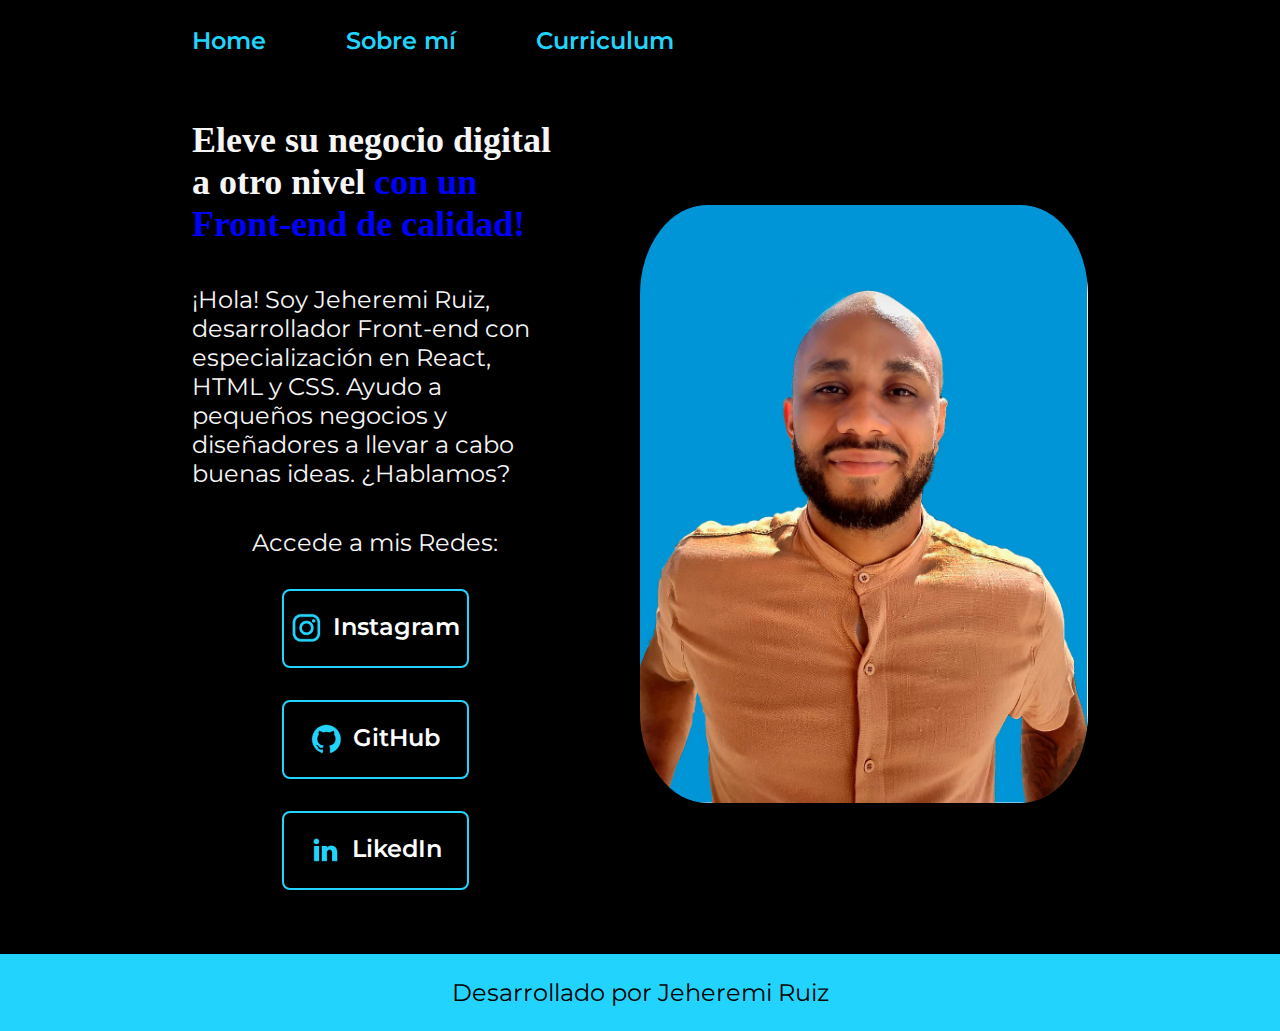
==== index.html @ 9b3455d7 "repositorio de portafolio" ====
<!DOCTYPE html>
<html lang="es">
<head>
    <meta charset="UTF-8">
    <meta name="viewport" content="width=device-width, initial-scale=1.0">
    <link rel="stylesheet" href="./syles/style.css">
    <title>Portafolio</title>
</head>
<body>
    <header class="header">
        <nav class="header_menu">
            <a class="header_menu_link" href="index.html">Home</a>
            <a class="header_menu_link" href="about.html">Sobre mí</a>
            <a class="header_menu_link" href="curriculum.html">Curriculum</a>
        </nav>
    </header>
    <main class="presentacion">
        <section class="presentacion_contenido">
            <h1 class="presentacion_contenido_titulo">Eleve su negocio digital a otro nivel 
                <strong class="titulo-destaque">con un Front-end de calidad!</strong>
            </h1>
            <p class="presentacion_contenido_texto">¡Hola! Soy Jeheremi Ruiz, desarrollador Front-end 
                con especialización en React, HTML y CSS. Ayudo a pequeños negocios y 
                diseñadores a llevar a cabo buenas ideas. ¿Hablamos?
            </p>
            <div class="presentacion_enlaces">
                <h2 class="presentacion_enlaces_subtitulo">Accede a mis Redes:</h2>
                <a class="presentacion_enlaces_link" href="https://www.instagram.com/"><img src="./assets/instagram.png" alt="logo de instagram"> Instagram</a>
                <a class="presentacion_enlaces_link" href="https://github.com/"><img src="./assets/github.png" alt="logo de github"> GitHub</a>
                <a class="presentacion_enlaces_link" href="https://likedin.com/"><img src="./assets/linkedin.png" alt="logo de likedin"> LikedIn</a>
            </div>
        </section>
        
            <img class="imagen" src="liked-perfil.jpeg" alt="imagen de Jeheremi Ruiz, trabajando">
        
        
    </main>
    <footer class="footer">
        <p>Desarrollado por Jeheremi Ruiz</p>
    </footer>

</body>
</html>
---- syles/style.css ----
@import url('https://fonts.googleapis.com/css2?family=Krona+One&family=Montserrat:ital,wght@0,100..900;1,100..900&display=swap');

:root{
    --color-primario: #000000;
    --colo-secundario: #f6f6f6;
    --color-terciario: #22d4fd;
    --color-titulo:blue;
    --color-claro: white;
    --color-oscuro:  #333;

    --fuente-monstserrat:"Montserrat";
    --fuente-krona:"Krona One";
}

*{
    padding: 0;
    margin: 0;
}
body{
    background-color:var(--color-primario);
    color:var(--colo-secundario);
    box-sizing: border-box;
}

.header{
    padding: 2% 0% 0% 15%;
  
    
}

.header_menu{
    display: flex;
    gap: 80px;
  
}

.header_menu_link{
    font-size: 1.5rem;
    font-family:var(--fuente-monstserrat);
    font-weight: 600;
    color: var(--color-terciario);
    text-decoration: none;
   /* background-color: var(--colo-secundario);
    border-radius: 10%;
    padding: 10px;*/
  
}

.titulo-destaque{
    color: var(--color-titulo);
}

 .presentacion{
    display: flex;
    align-items: center;
    justify-content: space-between;
    padding: 5% 15%;
    gap: 82px;

 }

 .presentacion_contenido{
    width: 50%;
    display: flex;
    flex-direction: column;
    gap: 40px;
 }

 .presentacion_contenido_titulo{
    font-size: 2.25rem;
    font-family: var(--feunta-krona);
 }

.presentacion_contenido_texto{
    font-size: 1.5rem;
    font-family: var(--fuente-monstserrat);
}

.presentacion_enlaces{
    display: flex;
    flex-direction: column;
    justify-content: space-between;
    gap: 32px;
    align-items: center;

}

.presentacion_enlaces_link{
    width: 50%;
    background-color: var(--color-primario);
    text-align: center;
    padding: 21.5px 0;
    border-radius: 8px;
    font-size: 1.5rem;;
    font-family: var(--fuente-monstserrat);
    font-weight: 600;
    text-decoration: none;
    color: var(--color-claro);
    border: 2px solid var(--color-terciario);
    display: flex;
    justify-content: center;
    gap: 10px;
}
.presentacion_enlaces_link:hover{
    background-color: var(--color-oscuro);
    padding: 3%;
    border: 2px solid var(--color-terciario);
    cursor: pointer;
}


.presentacion_enlaces_subtitulo{
    font-family: var(--fuente-monstserrat);
    font-size: 1.5rem;;
    font-weight: 400;
}

.footer{
    background-color: var(--color-terciario);
    padding: 24px;
    color:var(--color-primario);
    text-align: center;
    font-family: var(--fuente-monstserrat);
    font-size: 1.5rem;
    font-weight: 400;
    
}

/*curriculo 
*/
.titulo_link{
    color: var(--color-terciario);
}
.imagen{
    max-width: 50%;
    max-height: 50%;
    border-radius: 15%;
}
 @media (max-width: 1200px){
    .header{
        padding: 10%;
    }
    .header_menu{
        justify-content: center;
    }
    .presentacion{

        flex-direction: column-reverse;
        padding: 5%;
    }
    .presentacion_contenido{
        width: auto;
    }
 }
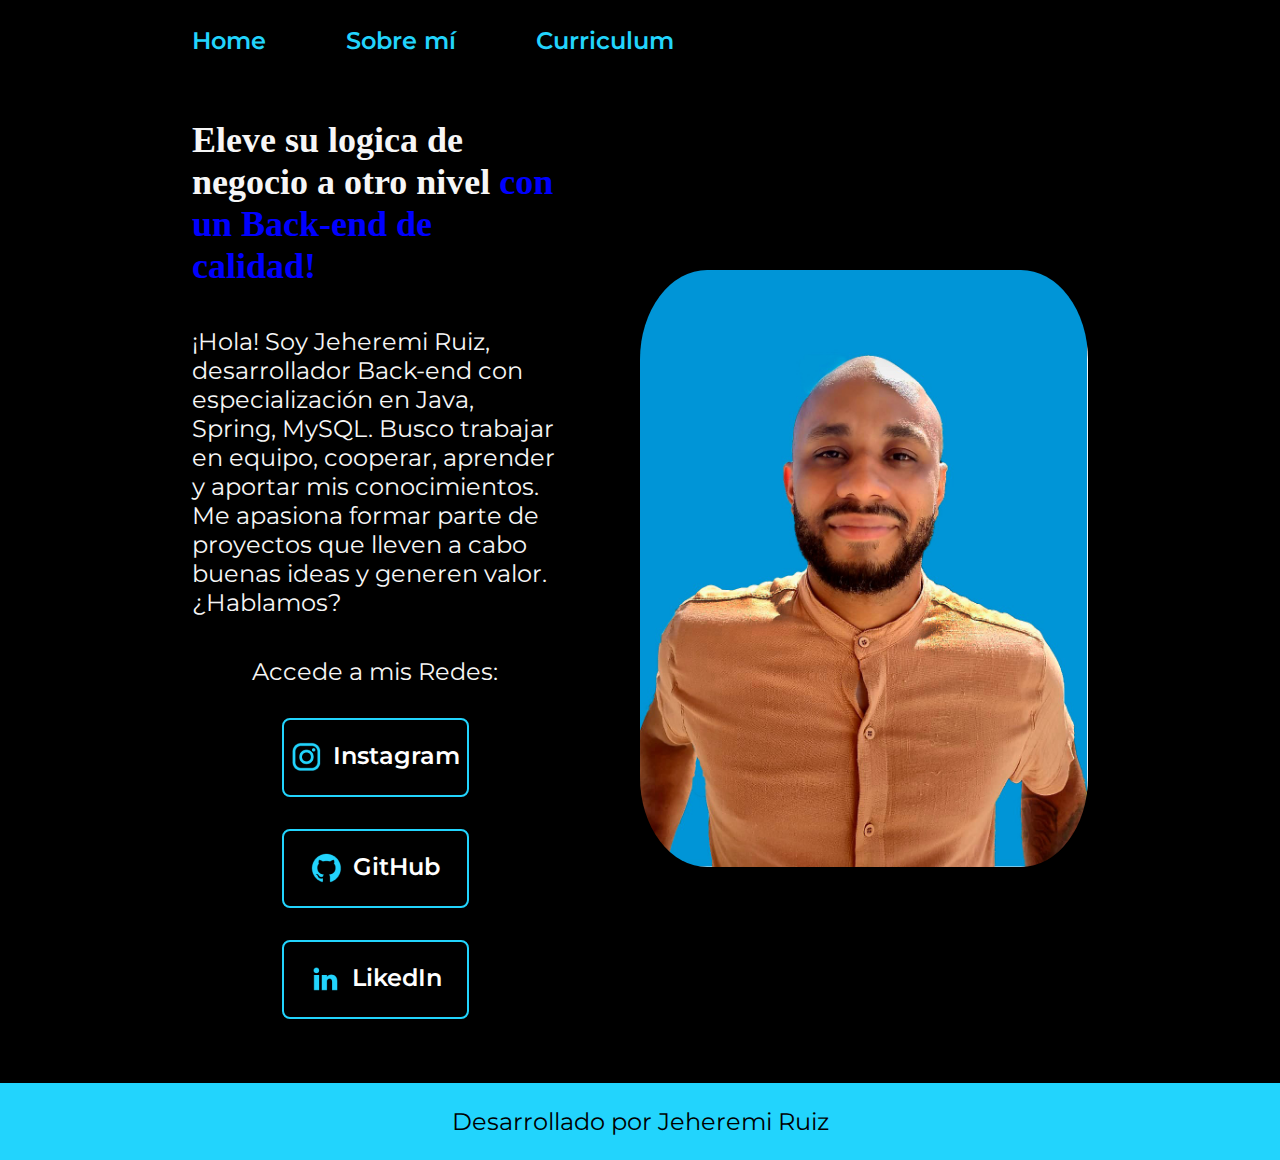
==== commit 00a0818c: "actualizacion curriculo y responsive mw-550px" ====
--- a/index.html
+++ b/index.html
@@ -16,18 +16,17 @@
     </header>
     <main class="presentacion">
         <section class="presentacion_contenido">
-            <h1 class="presentacion_contenido_titulo">Eleve su negocio digital a otro nivel 
-                <strong class="titulo-destaque">con un Front-end de calidad!</strong>
+            <h1 class="presentacion_contenido_titulo">Eleve su logica de negocio a otro nivel 
+                <strong class="titulo-destaque">con un Back-end de calidad!</strong>
             </h1>
-            <p class="presentacion_contenido_texto">¡Hola! Soy Jeheremi Ruiz, desarrollador Front-end 
-                con especialización en React, HTML y CSS. Ayudo a pequeños negocios y 
-                diseñadores a llevar a cabo buenas ideas. ¿Hablamos?
+            <p class="presentacion_contenido_texto">¡Hola! Soy Jeheremi Ruiz, desarrollador Back-end 
+                con especialización en Java, Spring, MySQL. Busco trabajar en equipo, cooperar, aprender y aportar mis conocimientos. Me apasiona formar parte de proyectos que lleven a cabo buenas ideas y generen valor. ¿Hablamos?
             </p>
             <div class="presentacion_enlaces">
                 <h2 class="presentacion_enlaces_subtitulo">Accede a mis Redes:</h2>
                 <a class="presentacion_enlaces_link" href="https://www.instagram.com/"><img src="./assets/instagram.png" alt="logo de instagram"> Instagram</a>
-                <a class="presentacion_enlaces_link" href="https://github.com/"><img src="./assets/github.png" alt="logo de github"> GitHub</a>
-                <a class="presentacion_enlaces_link" href="https://likedin.com/"><img src="./assets/linkedin.png" alt="logo de likedin"> LikedIn</a>
+                <a class="presentacion_enlaces_link" href="https://github.com/jwruiz"><img src="./assets/github.png" alt="logo de github"> GitHub</a>
+                <a class="presentacion_enlaces_link" href="https://www.linkedin.com/in/jeheremi-ruiz-749796268/"><img src="./assets/linkedin.png" alt="logo de likedin"> LikedIn</a>
             </div>
         </section>
         
--- a/syles/style.css
+++ b/syles/style.css
@@ -144,6 +144,9 @@
     .header_menu{
         justify-content: center;
     }
+    .header_menu_link{
+        margin: auto;
+    }
     .presentacion{
 
         flex-direction: column-reverse;
@@ -152,4 +155,10 @@
     .presentacion_contenido{
         width: auto;
     }
+ }
+ @media (max-width: 550px){
+    .header_menu{
+        display: flex;
+        flex-direction: column;
+    }
  }